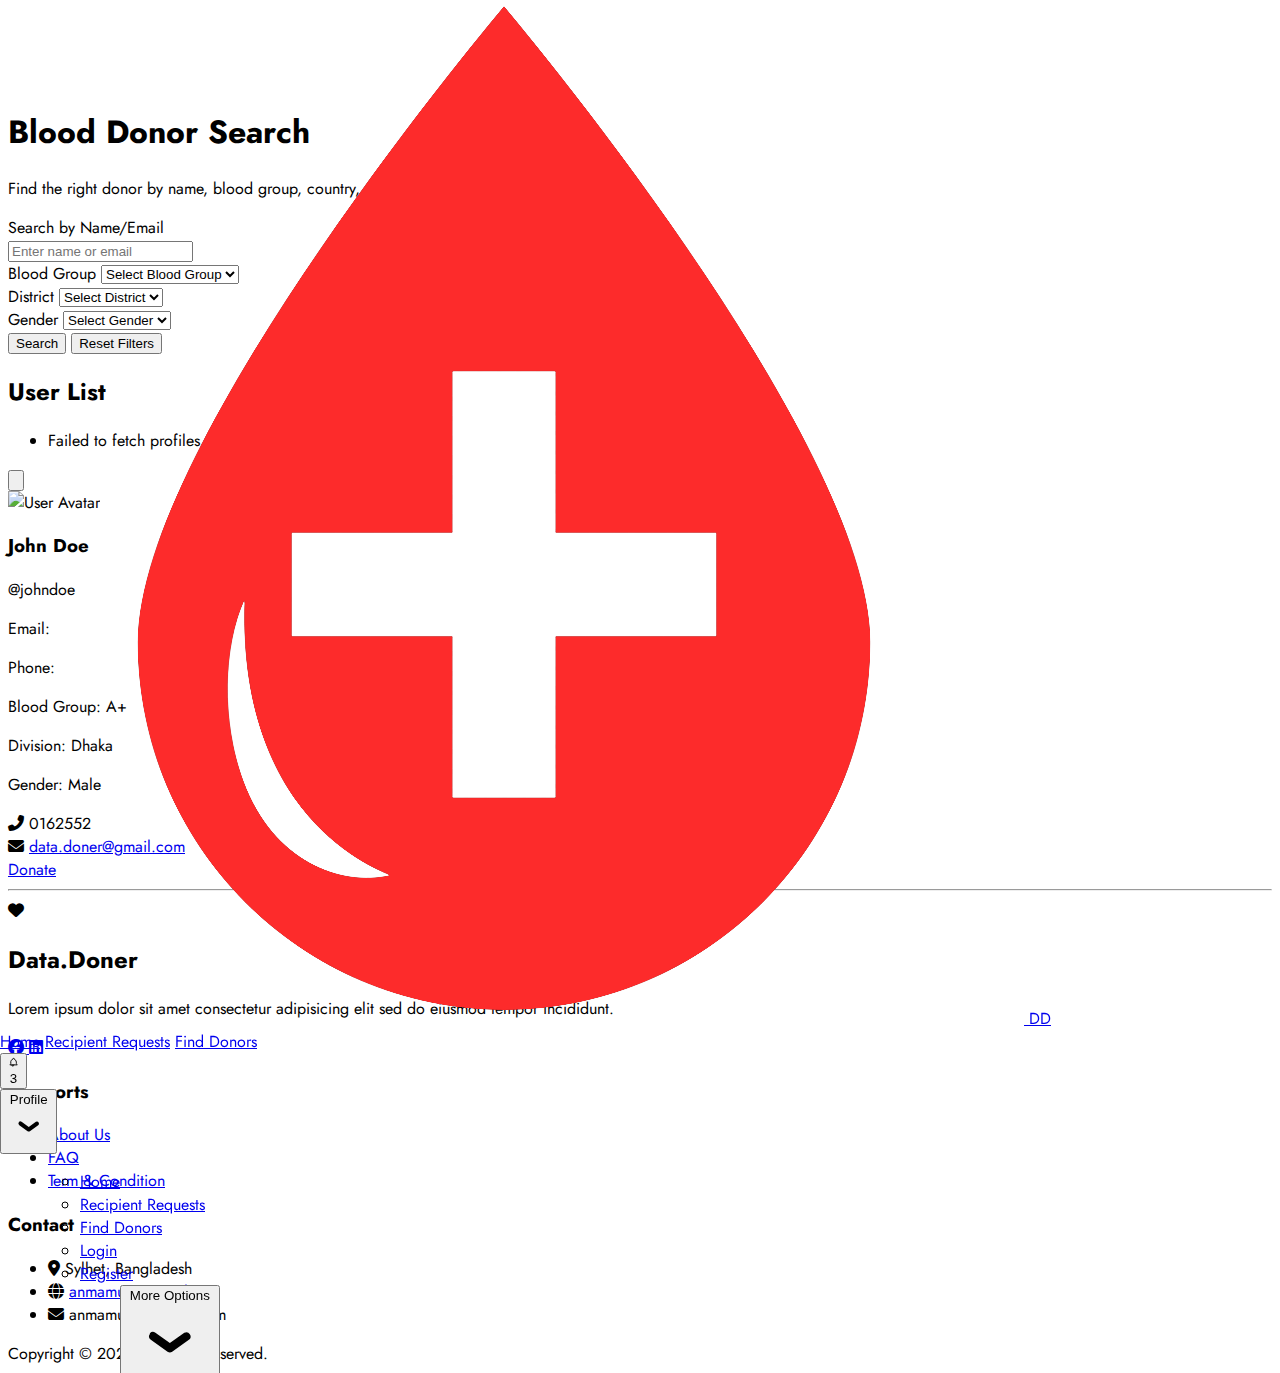
==== search_user.html @ 745f652b "first commit" ====
<!DOCTYPE html>
<html lang="en">

<head>
  <meta charset="UTF-8">
  <meta name="viewport" content="width=device-width, initial-scale=1.0">
  <title> Data.Doner - Search user </title>
  <link rel="stylesheet" href="src/css/style.css">
  <script src="https://cdn.tailwindcss.com"></script>
  <link rel="icon" href="/src/images/data.doner_icon.png" type="image/x-icon">
  <link rel="stylesheet" href="https://cdnjs.cloudflare.com/ajax/libs/font-awesome/6.0.0-beta3/css/all.min.css">
    
  <link rel="stylesheet" href="https://cdnjs.cloudflare.com/ajax/libs/font-awesome/6.7.2/css/all.min.css">
  <link rel="stylesheet" href="https://fonts.googleapis.com/css2?family=Roboto:wght@400;700&display=swap">
  <link rel="preconnect" href="https://fonts.googleapis.com">
  <link rel="preconnect" href="https://fonts.gstatic.com" crossorigin>
  <link
    href="https://fonts.googleapis.com/css2?family=Barlow+Condensed:ital,wght@0,100;0,200;0,300;0,400;0,500;0,600;0,700;0,800;0,900;1,100;1,200;1,300;1,400;1,500;1,600;1,700;1,800;1,900&family=Exo+2:ital,wght@0,100..900;1,100..900&family=Jost:ital,wght@0,100..900;1,100..900&family=Roboto+Condensed:ital,wght@0,100..900;1,100..900&family=Share+Tech+Mono&family=Space+Grotesk:wght@300..700&family=Teko:wght@300..700&display=swap"
    rel="stylesheet">

    <!-- aos animations -->
    <link href="https://unpkg.com/aos@2.3.1/dist/aos.css" rel="stylesheet">
</head>

<body class="bg-blue-50" style=" font-family: 'Jost', serif;">

  <header class="z-10"> </header>



  <div class="container mx-auto py-10 px-6 mt-20">
    <!-- Page Header -->
    <div class="text-center mb-8">
      <h1 class="text-4xl font-extrabold text-red-600">Blood Donor Search</h1>
      <p class="mt-2 text-lg text-gray-600">Find the right donor by name, blood group, country, or gender.</p>
    </div>

    <!-- Search & Filters Section -->
    <div class=" rounded-lg p-8 px-2 sm:px-12">
      <form id="search-form" action="/search" method="GET">
        <div class="grid grid-cols-2 md:grid-cols-2 lg:grid-cols-4 gap-6 ">
          <!-- Search Input -->
          <div class="col-span-1">
            <label for="search" class="block text-sm font-medium text-gray-700 mb-2">Search by Name/Email</label>
            <div class="relative">
              <input type="text" id="search" name="search" placeholder="Enter name or email"
                class="w-full px-4 py-3 rounded-lg border border-gray-300 focus:ring-2 focus:ring-red-500 focus:outline-none" />
            </div>
          </div>

          <!-- Blood Group Filter -->
          <div>
            <label for="blood-group" class="block text-sm font-medium text-gray-700 mb-2">Blood Group</label>
            <select id="blood-group" name="blood_group"
              class="w-full px-4 py-3 rounded-lg border border-gray-300 focus:ring-2 focus:ring-red-500 focus:outline-none">
              <option value="">Select Blood Group</option>
              <option value="A+">A+</option>
              <option value="A-">A-</option>
              <option value="B+">B+</option>
              <option value="B-">B-</option>
              <option value="O+">O+</option>
              <option value="O-">O-</option>
              <option value="AB+">AB+</option>
              <option value="AB-">AB-</option>
            </select>
          </div>

          <!-- Country Filter -->
          <div>
            <label for="district" class="block text-sm font-medium text-gray-700 mb-2">District</label>
            <select id="district" name="district"
              class="w-full px-4 py-3  rounded-lg border border-gray-300 focus:ring-2 focus:ring-red-500 focus:outline-none">
              <option value="">Select District</option>
              <option value="Sylhet">Sylhet</option>
              <option value="Rangamati">Rangamati</option>
              <option value="Dhaka">Dhaka</option>
            </select>
          </div>

          <!-- Gender Filter -->
          <div>
            <label for="gender" class="block text-sm font-medium text-gray-700 mb-2">Gender</label>
            <select id="gender" name="gender"
              class="w-full px-4 py-3 rounded-lg border border-gray-300 focus:ring-2 focus:ring-red-500 focus:outline-none">
              <option value="">Select Gender</option>
              <option value="Male">Male</option>
              <option value="Female">Female</option>
            </select>
          </div>
        </div>

        <!-- Submit and Reset Button -->
        <div class="mt-6 text-right gap-4 text-sm">
          <button type="button" id="search-button"
            class="relative group overflow-hidden py-2 px-6 bg-red-500 text-white rounded-lg shadow-md hover:bg-red-600 transition duration-300">
            <span
              class="absolute inset-0 w-full h-full transition-all duration-300 ease-out transform translate-x-full bg-white opacity-20 group-hover:translate-x-0"></span>
            <span class="relative">Search </span>

          </button>

          <button type="button" onclick="allUserProfile({})" id="reset-filters"
            class="ml-4 px-4 py-2 bg-gray-200 text-gray-800 rounded-lg shadow  hover:bg-gray-300 transition duration-300">

            Reset Filters
          </button>
        </div>
      </form>
    </div>

  </div>




    <div class="py-4 px-4 sm:px-16 sm:px-6   mb-[200px]">
      <div class="max-w-4xl mx-auto">
        <h2 class="text-2xl font-bold text-gray-800 mb-6">User List</h2>

        <ul id="user-list" class="space-y-6">
          <!-- User Card -->

          <div id="event_loading">
            <!-- Loading Spinner -->
            <div class="flex flex-col items-center">
              <div class="w-16 h-16 border-4 border-gray-300 border-t-red-500 rounded-full animate-spin"></div>
              <p class="mt-4 text-red-600 text-lg font-semibold">Loading...</p>
            </div>
          </div>


        </ul>
      </div>
    </div>













    <!-- Modal Overlay -->
    <div id="user-modal" class="hidden fixed inset-0 bg-black bg-opacity-50 flex items-center justify-center z-50">
      <!-- Modal Content -->
      <div class="bg-white rounded-lg shadow-lg max-w-md w-full p-6 relative">
        <!-- Close Button -->
        <button id="close-modal" class="absolute top-2 right-2 text-gray-400 hover:text-gray-600">
          <svg xmlns="http://www.w3.org/2000/svg" fill="none" viewBox="0 0 24 24" stroke-width="2" stroke="currentColor"
            class="w-6 h-6">
            <path stroke-linecap="round" stroke-linejoin="round" d="M6 18L18 6M6 6l12 12" />
          </svg>
        </button>

        <!-- User Info -->
        <div class="text-center">
          <!-- User Image -->
          <div class="w-24 h-24 mx-auto mb-4 rounded-full bg-gray-200 overflow-hidden">
            <img id="modal-user-image" src="https://via.placeholder.com/150" alt="User Avatar"
              class="object-cover w-full h-full">
          </div>
          <!-- User Details -->
          <h3 id="modal-user-name" class="text-lg font-semibold text-gray-800">John Doe</h3>
          <p id="modal-user-username" class="text-sm text-gray-500 mb-4">@johndoe</p>

          <!-- Additional Info -->
          <div class="text-sm text-gray-600">
            <p class="font-semibold ">Email: <span id="modal-user-email"></span></p>
            <p id="modal-user-email" class="font-semibold mb-2">Phone: <span id="modal-user-phone"></span></p>

            <p><span class="font-semibold">Blood Group:</span> <span id="modal-user-blood">A+</span></p>
            <p><span class="font-semibold">Division:</span> <span id="modal-user-division">Dhaka</span></p>
            <p><span class="font-semibold">Gender:</span> <span id="modal-user-gender">Male</span></p>
          </div>
        </div>
      </div>
    </div>







    <footer></footer>


    <script src="src/js/header.js"></script>
    <script src="src/js/footer.js"></script>

    <!-- <script src="src/js/doner_profile.js"></script> -->
    <script src="src/js/logout.js"></script>

    <script src="src/js/profile.js"></script>
    <script src="src/js/search_user.js"></script>
    <script src="https://unpkg.com/aos@2.3.1/dist/aos.js"></script>
    <script>
        AOS.init();
    </script>
</body>

</html>
---- src/css/style.css ----
/* Add this to your CSS */

        header {
            position: fixed;
            top: 0;
            left: 0;
            right: 0;
            z-index: 1;
            transition: transform 0.3s ease-in-out, opacity 0.3s ease-in-out;
        }

        #upper-header {
            position: relative;
            opacity: 1;
            transform: translateY(0);
            transition: transform 0.3s ease-in-out, opacity 0.3s ease-in-out;
        }

        body {
            padding-top: 80px;
            /* Adjust this to prevent content from being hidden behind the fixed header */
        }

        /* When the page is scrolled */
        body.scrolled header #upper-header {
            opacity: 0;
            transform: translateY(-100%);
        }

        body.scrolled header {
            transform: translateY(-40%);
        }








/* <!-- Tailwind Animations --> */
 
@keyframes fade-in {
    from { opacity: 0; transform: translateY(-20px); }
    to { opacity: 1; transform: translateY(0); }
}
@keyframes slide-in {
    from { opacity: 0; transform: translateX(-30px); }
    to { opacity: 1; transform: translateX(0); }
}
.animate-fade-in { animation: fade-in 1s ease-out; }
.animate-slide-in { animation: slide-in 1s ease-out; }
 


/* alert animation */

@keyframes slideInRight {
    from {
        opacity: 0;
        transform: translateX(100%);
    }
    to {
        opacity: 1;
        transform: translateX(0);
    }
}

@keyframes slideOutLeft {
    from {
        opacity: 1;
        transform: translateX(0);
    }
    to {
        opacity: 0;
        transform: translateX(-100%);
    }
}

.animate-slide-in-right {
    animation: slideInRight 0.5s ease-out;
}

.animate-slide-out-left {
    animation: slideOutLeft 0.5s ease-out;
}
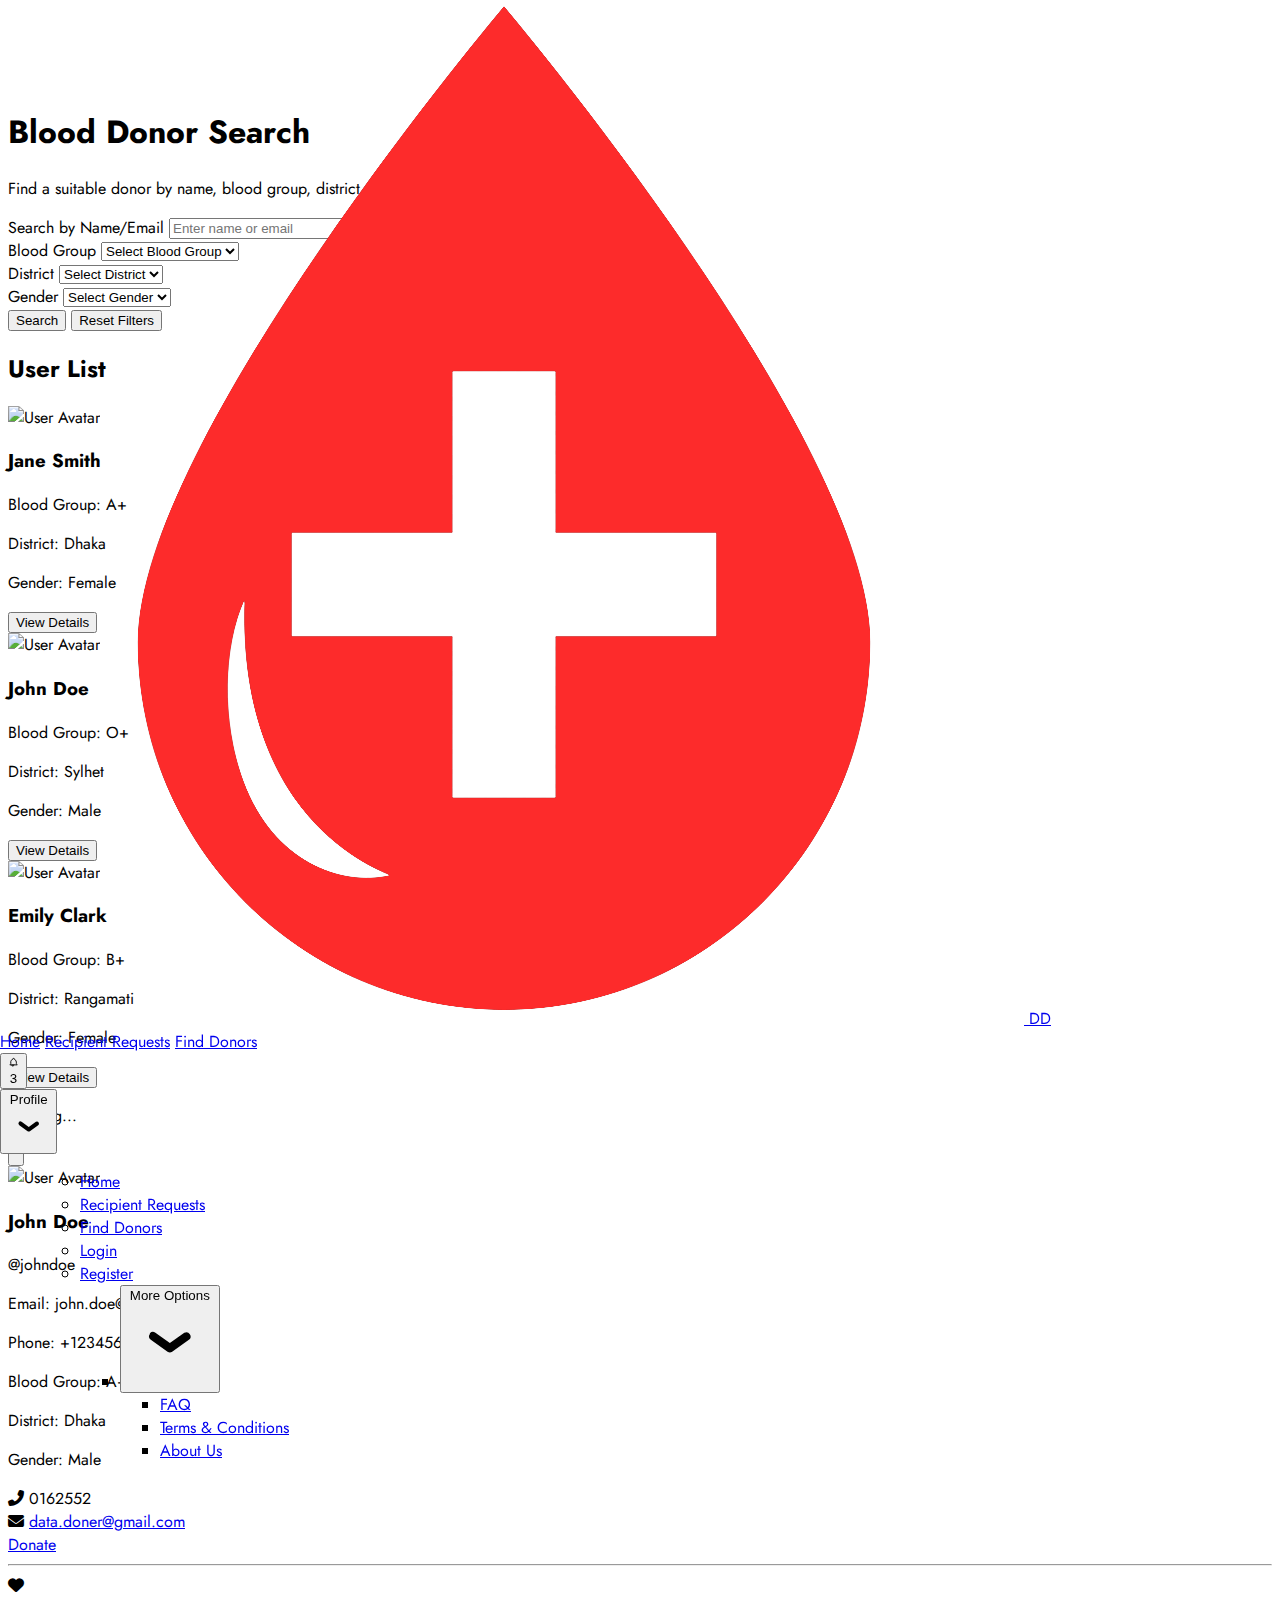
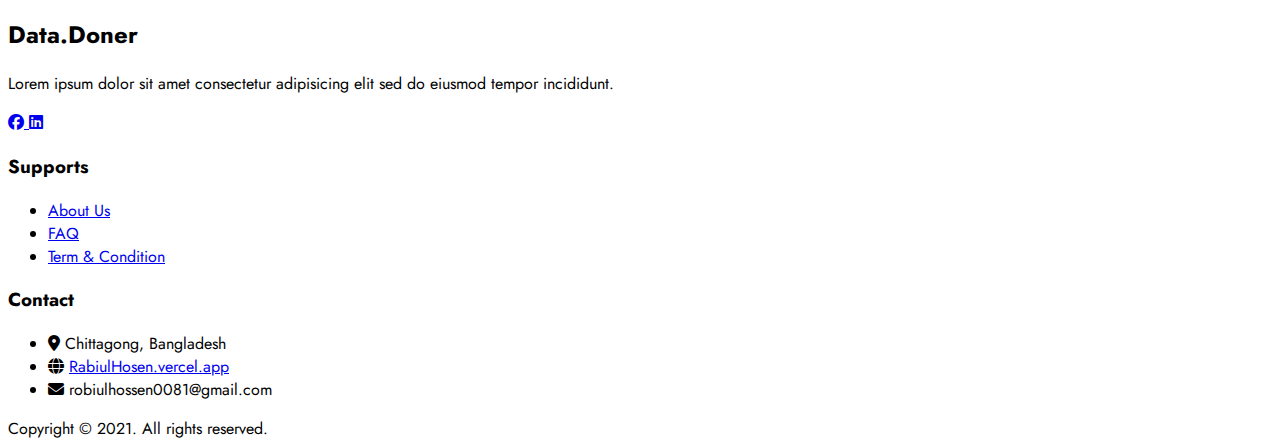
==== commit fcf8b4c4: "changed" ====
--- a/search_user.html
+++ b/search_user.html
@@ -28,31 +28,29 @@
 
 
 
-  <div class="container mx-auto py-10 px-6 mt-20">
+  <div class="container mx-auto py-12 px-8 mt-20">
     <!-- Page Header -->
-    <div class="text-center mb-8">
-      <h1 class="text-4xl font-extrabold text-red-600">Blood Donor Search</h1>
-      <p class="mt-2 text-lg text-gray-600">Find the right donor by name, blood group, country, or gender.</p>
-    </div>
-
+    <div class="text-center mb-12">
+      <h1 class="text-6xl font-extrabold text-red-600">Blood Donor Search</h1>
+      <p class="mt-3 text-lg text-gray-700">Find a suitable donor by name, blood group, district, or gender.</p>
+    </div>
+  
     <!-- Search & Filters Section -->
-    <div class=" rounded-lg p-8 px-2 sm:px-12">
+    <div class="bg-white shadow-xl rounded-lg p-12 mb-12">
       <form id="search-form" action="/search" method="GET">
-        <div class="grid grid-cols-2 md:grid-cols-2 lg:grid-cols-4 gap-6 ">
+        <div class="grid grid-cols-1 md:grid-cols-2 lg:grid-cols-4 gap-8">
           <!-- Search Input -->
-          <div class="col-span-1">
+          <div>
             <label for="search" class="block text-sm font-medium text-gray-700 mb-2">Search by Name/Email</label>
-            <div class="relative">
-              <input type="text" id="search" name="search" placeholder="Enter name or email"
-                class="w-full px-4 py-3 rounded-lg border border-gray-300 focus:ring-2 focus:ring-red-500 focus:outline-none" />
-            </div>
-          </div>
-
+            <input type="text" id="search" name="search" placeholder="Enter name or email"
+              class="w-full px-5 py-3 rounded-lg border border-gray-300 focus:ring-2 focus:ring-red-500 focus:outline-none transition duration-200 ease-in-out" />
+          </div>
+  
           <!-- Blood Group Filter -->
           <div>
             <label for="blood-group" class="block text-sm font-medium text-gray-700 mb-2">Blood Group</label>
             <select id="blood-group" name="blood_group"
-              class="w-full px-4 py-3 rounded-lg border border-gray-300 focus:ring-2 focus:ring-red-500 focus:outline-none">
+              class="w-full px-5 py-3 rounded-lg border border-gray-300 focus:ring-2 focus:ring-red-500 focus:outline-none transition duration-200 ease-in-out">
               <option value="">Select Blood Group</option>
               <option value="A+">A+</option>
               <option value="A-">A-</option>
@@ -64,87 +62,107 @@
               <option value="AB-">AB-</option>
             </select>
           </div>
-
-          <!-- Country Filter -->
+  
+          <!-- District Filter -->
           <div>
             <label for="district" class="block text-sm font-medium text-gray-700 mb-2">District</label>
             <select id="district" name="district"
-              class="w-full px-4 py-3  rounded-lg border border-gray-300 focus:ring-2 focus:ring-red-500 focus:outline-none">
+              class="w-full px-5 py-3 rounded-lg border border-gray-300 focus:ring-2 focus:ring-red-500 focus:outline-none transition duration-200 ease-in-out">
               <option value="">Select District</option>
               <option value="Sylhet">Sylhet</option>
               <option value="Rangamati">Rangamati</option>
               <option value="Dhaka">Dhaka</option>
             </select>
           </div>
-
+  
           <!-- Gender Filter -->
           <div>
             <label for="gender" class="block text-sm font-medium text-gray-700 mb-2">Gender</label>
             <select id="gender" name="gender"
-              class="w-full px-4 py-3 rounded-lg border border-gray-300 focus:ring-2 focus:ring-red-500 focus:outline-none">
+              class="w-full px-5 py-3 rounded-lg border border-gray-300 focus:ring-2 focus:ring-red-500 focus:outline-none transition duration-200 ease-in-out">
               <option value="">Select Gender</option>
               <option value="Male">Male</option>
               <option value="Female">Female</option>
             </select>
           </div>
         </div>
-
-        <!-- Submit and Reset Button -->
-        <div class="mt-6 text-right gap-4 text-sm">
-          <button type="button" id="search-button"
-            class="relative group overflow-hidden py-2 px-6 bg-red-500 text-white rounded-lg shadow-md hover:bg-red-600 transition duration-300">
-            <span
-              class="absolute inset-0 w-full h-full transition-all duration-300 ease-out transform translate-x-full bg-white opacity-20 group-hover:translate-x-0"></span>
-            <span class="relative">Search </span>
-
+  
+        <!-- Submit and Reset Buttons -->
+        <div class="mt-8 flex justify-between items-center">
+          <button type="submit" id="search-button"
+            class="py-3 px-8 bg-red-600 text-white rounded-lg shadow-md hover:bg-red-700 focus:ring-2 focus:ring-red-500 transition duration-300">
+            <span>Search</span>
           </button>
-
+  
           <button type="button" onclick="allUserProfile({})" id="reset-filters"
-            class="ml-4 px-4 py-2 bg-gray-200 text-gray-800 rounded-lg shadow  hover:bg-gray-300 transition duration-300">
-
+            class="py-3 px-8 bg-gray-200 text-gray-800 rounded-lg shadow-md hover:bg-gray-300 focus:ring-2 focus:ring-gray-400 transition duration-300">
             Reset Filters
           </button>
         </div>
       </form>
     </div>
-
-  </div>
-
-
-
-
-    <div class="py-4 px-4 sm:px-16 sm:px-6   mb-[200px]">
-      <div class="max-w-4xl mx-auto">
-        <h2 class="text-2xl font-bold text-gray-800 mb-6">User List</h2>
-
-        <ul id="user-list" class="space-y-6">
-          <!-- User Card -->
-
-          <div id="event_loading">
-            <!-- Loading Spinner -->
-            <div class="flex flex-col items-center">
-              <div class="w-16 h-16 border-4 border-gray-300 border-t-red-500 rounded-full animate-spin"></div>
-              <p class="mt-4 text-red-600 text-lg font-semibold">Loading...</p>
+  
+    <!-- User List Section -->
+    <div class="max-w-7xl mx-auto">
+      <h2 class="text-4xl font-semibold text-gray-800 mb-10">User List</h2>
+  
+      <div class="grid grid-cols-1 md:grid-cols-2 lg:grid-cols-3 xl:grid-cols-4 gap-8">
+        <!-- User Card Example -->
+        <div class="bg-white shadow-lg rounded-lg p-6 transform transition-all hover:scale-105 hover:shadow-2xl">
+          <div class="flex items-center mb-6">
+            <img src="https://via.placeholder.com/80" alt="User Avatar" class="w-16 h-16 rounded-full mr-4">
+            <div>
+              <h3 class="text-lg font-semibold text-gray-800">Jane Smith</h3>
+              <p class="text-sm text-gray-500">Blood Group: A+</p>
+              <p class="text-sm text-gray-500">District: Dhaka</p>
             </div>
           </div>
-
-
-        </ul>
+          <div class="text-sm text-gray-600">
+            <p>Gender: Female</p>
+            <button class="mt-4 text-red-600 hover:text-red-700 transition duration-200">View Details</button>
+          </div>
+        </div>
+  
+        <div class="bg-white shadow-lg rounded-lg p-6 transform transition-all hover:scale-105 hover:shadow-2xl">
+          <div class="flex items-center mb-6">
+            <img src="https://via.placeholder.com/80" alt="User Avatar" class="w-16 h-16 rounded-full mr-4">
+            <div>
+              <h3 class="text-lg font-semibold text-gray-800">John Doe</h3>
+              <p class="text-sm text-gray-500">Blood Group: O+</p>
+              <p class="text-sm text-gray-500">District: Sylhet</p>
+            </div>
+          </div>
+          <div class="text-sm text-gray-600">
+            <p>Gender: Male</p>
+            <button class="mt-4 text-red-600 hover:text-red-700 transition duration-200">View Details</button>
+          </div>
+        </div>
+  
+        <div class="bg-white shadow-lg rounded-lg p-6 transform transition-all hover:scale-105 hover:shadow-2xl">
+          <div class="flex items-center mb-6">
+            <img src="https://via.placeholder.com/80" alt="User Avatar" class="w-16 h-16 rounded-full mr-4">
+            <div>
+              <h3 class="text-lg font-semibold text-gray-800">Emily Clark</h3>
+              <p class="text-sm text-gray-500">Blood Group: B+</p>
+              <p class="text-sm text-gray-500">District: Rangamati</p>
+            </div>
+          </div>
+          <div class="text-sm text-gray-600">
+            <p>Gender: Female</p>
+            <button class="mt-4 text-red-600 hover:text-red-700 transition duration-200">View Details</button>
+          </div>
+        </div>
+  
+        <!-- Add more user cards here as needed -->
+  
+        <div id="event_loading" class="flex flex-col items-center mt-6">
+          <!-- Loading Spinner -->
+          <div class="w-16 h-16 border-4 border-gray-300 border-t-red-500 rounded-full animate-spin"></div>
+          <p class="mt-4 text-red-600 text-lg font-semibold">Loading...</p>
+        </div>
       </div>
     </div>
-
-
-
-
-
-
-
-
-
-
-
-
-
+  
     <!-- Modal Overlay -->
     <div id="user-modal" class="hidden fixed inset-0 bg-black bg-opacity-50 flex items-center justify-center z-50">
       <!-- Modal Content -->
@@ -156,7 +174,7 @@
             <path stroke-linecap="round" stroke-linejoin="round" d="M6 18L18 6M6 6l12 12" />
           </svg>
         </button>
-
+  
         <!-- User Info -->
         <div class="text-center">
           <!-- User Image -->
@@ -165,25 +183,21 @@
               class="object-cover w-full h-full">
           </div>
           <!-- User Details -->
-          <h3 id="modal-user-name" class="text-lg font-semibold text-gray-800">John Doe</h3>
+          <h3 id="modal-user-name" class="text-xl font-semibold text-gray-800">John Doe</h3>
           <p id="modal-user-username" class="text-sm text-gray-500 mb-4">@johndoe</p>
-
+  
           <!-- Additional Info -->
           <div class="text-sm text-gray-600">
-            <p class="font-semibold ">Email: <span id="modal-user-email"></span></p>
-            <p id="modal-user-email" class="font-semibold mb-2">Phone: <span id="modal-user-phone"></span></p>
-
+            <p class="font-semibold">Email: <span id="modal-user-email">john.doe@example.com</span></p>
+            <p id="modal-user-phone" class="font-semibold mb-2">Phone: <span id="modal-user-phone">+123456789</span></p>
             <p><span class="font-semibold">Blood Group:</span> <span id="modal-user-blood">A+</span></p>
-            <p><span class="font-semibold">Division:</span> <span id="modal-user-division">Dhaka</span></p>
+            <p><span class="font-semibold">District:</span> <span id="modal-user-district">Dhaka</span></p>
             <p><span class="font-semibold">Gender:</span> <span id="modal-user-gender">Male</span></p>
           </div>
         </div>
       </div>
     </div>
-
-
-
-
+  </div>
 
 
 
